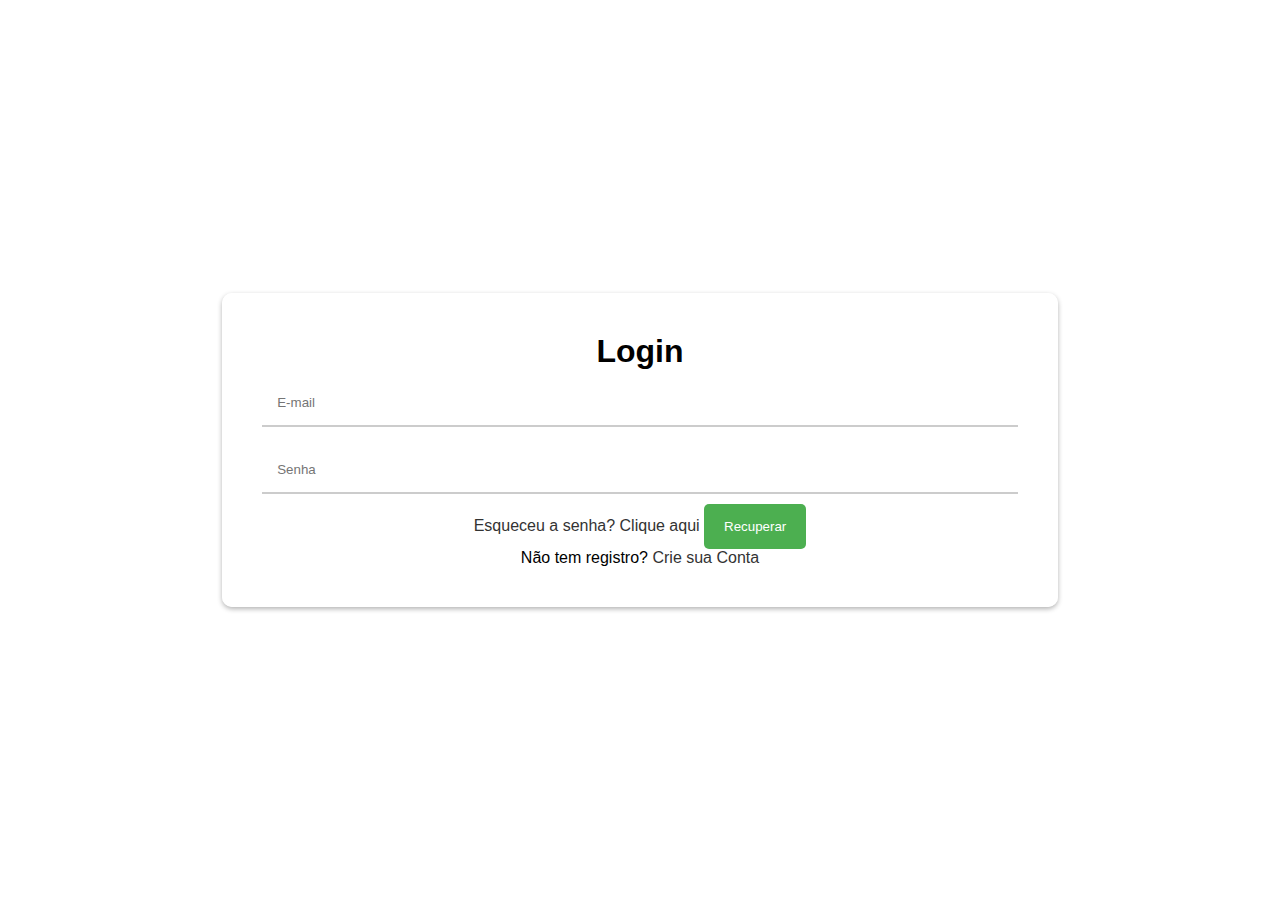
==== login.html @ 00ae03b5 "primeiro commit" ====
<!DOCTYPE html>
<html lang="pt-br">
<head>
    <meta charset="UTF-8">
    <meta name="viewport" content="width=device-width, initial-scale=1.0">
    <title>Tela de Login</title>
    <link rel="stylesheet" href="./estilos/style.css">
</head>
<body>
    <div class="container">
        <div class="form">
            <h1>Login</h1>
            <form>
                <input type="email" placeholder="E-mail">
                <input type="password" placeholder="Senha">
                <a href="#">Esqueceu a senha? Clique aqui</a>
                <button type="submit">Recuperar</button>
                <p>Não tem registro? <a href="Signup.html">Crie sua Conta</a></p>
            </form>
        </div>
    </div>
</body>
</html>
---- estilos/style.css ----
/*******************************************************************************
 *              bootstrap-rtl (version 4.0.0 beta2)
 *      Author: Santanu Patra
 *  Created on: september 7, 2016
 *     Project: bootstrap-rtl
 *   Copyright: GPL
 *******************************************************************************/

 dd {
    margin-right: 0;
}

figure {
    margin: 0 0 1rem;
}

caption {
    text-align: right;
}

th {
    text-align: right;
}

.list-unstyled {
    padding-right: 0;
}

.list-inline {
    padding-right: 0;
}

.list-inline-item:not(:last-child) {
    margin-right: 0;
    margin-left: 5px;
}

.blockquote {
    border-left: none;
    border-right: 0.25rem solid #eceeef;
}

.blockquote-reverse {
    padding-left: 1rem;
    padding-right: 0;
    text-align: left;
    border-left: 0.25rem solid #eceeef;
    border-right: 0;
}

dl.row > dd + dt {
    clear: right;
}


.pull-0 {
    left: auto;
}

.pull-1 {
    left: 8.33333%;
}

.pull-2 {
    left: 16.66667%;
}

.pull-3 {
    left: 25%;
}

.pull-4 {
    left: 33.33333%;
}

.pull-5 {
    left: 41.66667%;
}

.pull-6 {
    left: 50%;
}

.pull-7 {
    left: 58.33333%;
}

.pull-8 {
    left: 66.66667%;
}

.pull-9 {
    left: 75%;
}

.pull-10 {
    left: 83.33333%;
}

.pull-11 {
    left: 91.66667%;
}

.pull-12 {
    left: 100%;
}

.push-0 {
    right: auto;
}

.push-1 {
    right: 8.33333%;
}

.push-2 {
    right: 16.66667%;
}

.push-3 {
    right: 25%;
}

.push-4 {
    right: 33.33333%;
}

.push-5 {
    right: 41.66667%;
}

.push-6 {
    right: 50%;
}

.push-7 {
    right: 58.33333%;
}

.push-8 {
    right: 66.66667%;
}

.push-9 {
    right: 75%;
}

.push-10 {
    right: 83.33333%;
}

.push-11 {
    right: 91.66667%;
}

.push-12 {
    right: 100%;
}

.offset-1 {
    margin-right: 8.33333%;
}

.offset-2 {
    margin-right: 16.66667%;
}

.offset-3 {
    margin-right: 25%;
}

.offset-4 {
    margin-right: 33.33333%;
}

.offset-5 {
    margin-right: 41.66667%;
}

.offset-6 {
    margin-right: 50%;
}

.offset-7 {
    margin-right: 58.33333%;
}

.offset-8 {
    margin-right: 66.66667%;
}

.offset-9 {
    margin-right: 75%;
}

.offset-10 {
    margin-right: 83.33333%;
}

.offset-11 {
    margin-right: 91.66667%;
}

@media (min-width: 544px) {

    .pull-sm-0 {
        left: auto;
    }

    .pull-sm-1 {
        left: 8.33333%;
    }

    .pull-sm-2 {
        left: 16.66667%;
    }

    .pull-sm-3 {
        left: 25%;
    }

    .pull-sm-4 {
        left: 33.33333%;
    }

    .pull-sm-5 {
        left: 41.66667%;
    }

    .pull-sm-6 {
        left: 50%;
    }

    .pull-sm-7 {
        left: 58.33333%;
    }

    .pull-sm-8 {
        left: 66.66667%;
    }

    .pull-sm-9 {
        left: 75%;
    }

    .pull-sm-10 {
        left: 83.33333%;
    }

    .pull-sm-11 {
        left: 91.66667%;
    }

    .pull-sm-12 {
        left: 100%;
    }

    .push-sm-0 {
        right: auto;
    }

    .push-sm-1 {
        right: 8.33333%;
    }

    .push-sm-2 {
        right: 16.66667%;
    }

    .push-sm-3 {
        right: 25%;
    }

    .push-sm-4 {
        right: 33.33333%;
    }

    .push-sm-5 {
        right: 41.66667%;
    }

    .push-sm-6 {
        right: 50%;
    }

    .push-sm-7 {
        right: 58.33333%;
    }

    .push-sm-8 {
        right: 66.66667%;
    }

    .push-sm-9 {
        right: 75%;
    }

    .push-sm-10 {
        right: 83.33333%;
    }

    .push-sm-11 {
        right: 91.66667%;
    }

    .push-sm-12 {
        right: 100%;
    }

    .offset-sm-0 {
        margin-right: 0%;
    }

    .offset-sm-1 {
        margin-right: 8.33333%;
    }

    .offset-sm-2 {
        margin-right: 16.66667%;
    }

    .offset-sm-3 {
        margin-right: 25%;
    }

    .offset-sm-4 {
        margin-right: 33.33333%;
    }

    .offset-sm-5 {
        margin-right: 41.66667%;
    }

    .offset-sm-6 {
        margin-right: 50%;
    }

    .offset-sm-7 {
        margin-right: 58.33333%;
    }

    .offset-sm-8 {
        margin-right: 66.66667%;
    }

    .offset-sm-9 {
        margin-right: 75%;
    }

    .offset-sm-10 {
        margin-right: 83.33333%;
    }

    .offset-sm-11 {
        margin-right: 91.66667%;
    }
}

@media (min-width: 768px) {

    .pull-md-0 {
        left: auto;
    }

    .pull-md-1 {
        left: 8.33333%;
    }

    .pull-md-2 {
        left: 16.66667%;
    }

    .pull-md-3 {
        left: 25%;
    }

    .pull-md-4 {
        left: 33.33333%;
    }

    .pull-md-5 {
        left: 41.66667%;
    }

    .pull-md-6 {
        left: 50%;
    }

    .pull-md-7 {
        left: 58.33333%;
    }

    .pull-md-8 {
        left: 66.66667%;
    }

    .pull-md-9 {
        left: 75%;
    }

    .pull-md-10 {
        left: 83.33333%;
    }

    .pull-md-11 {
        left: 91.66667%;
    }

    .pull-md-12 {
        left: 100%;
    }

    .push-md-0 {
        right: auto;
    }

    .push-md-1 {
        right: 8.33333%;
    }

    .push-md-2 {
        right: 16.66667%;
    }

    .push-md-3 {
        right: 25%;
    }

    .push-md-4 {
        right: 33.33333%;
    }

    .push-md-5 {
        right: 41.66667%;
    }

    .push-md-6 {
        right: 50%;
    }

    .push-md-7 {
        right: 58.33333%;
    }

    .push-md-8 {
        right: 66.66667%;
    }

    .push-md-9 {
        right: 75%;
    }

    .push-md-10 {
        right: 83.33333%;
    }

    .push-md-11 {
        right: 91.66667%;
    }

    .push-md-12 {
        right: 100%;
    }

    .offset-md-0 {
        margin-right: 0%;
    }

    .offset-md-1 {
        margin-right: 8.33333%;
    }

    .offset-md-2 {
        margin-right: 16.66667%;
    }

    .offset-md-3 {
        margin-right: 25%;
    }

    .offset-md-4 {
        margin-right: 33.33333%;
    }

    .offset-md-5 {
        margin-right: 41.66667%;
    }

    .offset-md-6 {
        margin-right: 50%;
    }

    .offset-md-7 {
        margin-right: 58.33333%;
    }

    .offset-md-8 {
        margin-right: 66.66667%;
    }

    .offset-md-9 {
        margin-right: 75%;
    }

    .offset-md-10 {
        margin-right: 83.33333%;
    }

    .offset-md-11 {
        margin-right: 91.66667%;
    }
}

@media (min-width: 992px) {

    .pull-lg-0 {
        left: auto;
    }

    .pull-lg-1 {
        left: 8.33333%;
    }

    .pull-lg-2 {
        left: 16.66667%;
    }

    .pull-lg-3 {
        left: 25%;
    }

    .pull-lg-4 {
        left: 33.33333%;
    }

    .pull-lg-5 {
        left: 41.66667%;
    }

    .pull-lg-6 {
        left: 50%;
    }

    .pull-lg-7 {
        left: 58.33333%;
    }

    .pull-lg-8 {
        left: 66.66667%;
    }

    .pull-lg-9 {
        left: 75%;
    }

    .pull-lg-10 {
        left: 83.33333%;
    }

    .pull-lg-11 {
        left: 91.66667%;
    }

    .pull-lg-12 {
        left: 100%;
    }

    .push-lg-0 {
        right: auto;
    }

    .push-lg-1 {
        right: 8.33333%;
    }

    .push-lg-2 {
        right: 16.66667%;
    }

    .push-lg-3 {
        right: 25%;
    }

    .push-lg-4 {
        right: 33.33333%;
    }

    .push-lg-5 {
        right: 41.66667%;
    }

    .push-lg-6 {
        right: 50%;
    }

    .push-lg-7 {
        right: 58.33333%;
    }

    .push-lg-8 {
        right: 66.66667%;
    }

    .push-lg-9 {
        right: 75%;
    }

    .push-lg-10 {
        right: 83.33333%;
    }

    .push-lg-11 {
        right: 91.66667%;
    }

    .push-lg-12 {
        right: 100%;
    }

    .offset-lg-0 {
        margin-right: 0%;
    }

    .offset-lg-1 {
        margin-right: 8.33333%;
    }

    .offset-lg-2 {
        margin-right: 16.66667%;
    }

    .offset-lg-3 {
        margin-right: 25%;
    }

    .offset-lg-4 {
        margin-right: 33.33333%;
    }

    .offset-lg-5 {
        margin-right: 41.66667%;
    }

    .offset-lg-6 {
        margin-right: 50%;
    }

    .offset-lg-7 {
        margin-right: 58.33333%;
    }

    .offset-lg-8 {
        margin-right: 66.66667%;
    }

    .offset-lg-9 {
        margin-right: 75%;
    }

    .offset-lg-10 {
        margin-right: 83.33333%;
    }

    .offset-lg-11 {
        margin-right: 91.66667%;
    }
}

@media (min-width: 1200px) {

    .pull-xl-0 {
        left: auto;
    }

    .pull-xl-1 {
        left: 8.33333%;
    }

    .pull-xl-2 {
        left: 16.66667%;
    }

    .pull-xl-3 {
        left: 25%;
    }

    .pull-xl-4 {
        left: 33.33333%;
    }

    .pull-xl-5 {
        left: 41.66667%;
    }

    .pull-xl-6 {
        left: 50%;
    }

    .pull-xl-7 {
        left: 58.33333%;
    }

    .pull-xl-8 {
        left: 66.66667%;
    }

    .pull-xl-9 {
        left: 75%;
    }

    .pull-xl-10 {
        left: 83.33333%;
    }

    .pull-xl-11 {
        left: 91.66667%;
    }

    .pull-xl-12 {
        left: 100%;
    }

    .push-xl-0 {
        right: auto;
    }

    .push-xl-1 {
        right: 8.33333%;
    }

    .push-xl-2 {
        right: 16.66667%;
    }

    .push-xl-3 {
        right: 25%;
    }

    .push-xl-4 {
        right: 33.33333%;
    }

    .push-xl-5 {
        right: 41.66667%;
    }

    .push-xl-6 {
        right: 50%;
    }

    .push-xl-7 {
        right: 58.33333%;
    }

    .push-xl-8 {
        right: 66.66667%;
    }

    .push-xl-9 {
        right: 75%;
    }

    .push-xl-10 {
        right: 83.33333%;
    }

    .push-xl-11 {
        right: 91.66667%;
    }

    .push-xl-12 {
        right: 100%;
    }

    .offset-xl-0 {
        margin-right: 0%;
    }

    .offset-xl-1 {
        margin-right: 8.33333%;
    }

    .offset-xl-2 {
        margin-right: 16.66667%;
    }

    .offset-xl-3 {
        margin-right: 25%;
    }

    .offset-xl-4 {
        margin-right: 33.33333%;
    }

    .offset-xl-5 {
        margin-right: 41.66667%;
    }

    .offset-xl-6 {
        margin-right: 50%;
    }

    .offset-xl-7 {
        margin-right: 58.33333%;
    }

    .offset-xl-8 {
        margin-right: 66.66667%;
    }

    .offset-xl-9 {
        margin-right: 75%;
    }

    .offset-xl-10 {
        margin-right: 83.33333%;
    }

    .offset-xl-11 {
        margin-right: 91.66667%;
    }
}

.form-check-label {
    padding-right: 1.25rem;
}

.form-check-input {
    margin-right: -1.25rem;
}

.form-check-inline {
    padding-right: 1.25rem;
}

    .form-check-inline + .form-check-inline {
        margin-right: .75rem;
    }

.form-control-feedback {
    margin-top: 0.25rem;
}

.form-control-success,
.form-control-warning,
.form-control-danger {
    padding-left: 2.25rem;
    background-position: center right 0.625rem;
}

.form-inline .form-check-label {
    padding-right: 0;
}

.dropdown-toggle::after {
    margin-right: 0.3em;
}

.dropdown-menu {
    right: 0;
    float: right;
    margin: 2px 0 0;
    text-align: right;
}

.dropdown-divider {
    margin: 0.5rem 0;
}



.btn-group .btn + .btn,
.btn-group .btn + .btn-group,
.btn-group .btn-group + .btn,
.btn-group .btn-group + .btn-group {
    margin-right: -1px;
}

.btn-toolbar {
    margin-right: -0.5rem;
}



    .btn-toolbar > .btn,
    .btn-toolbar > .btn-group,
    .btn-toolbar > .input-group {
        margin-right: 0.5rem;
    }

.btn-group > .btn:first-child {
    margin-right: 0;
}

.btn-group > .btn-group {
    float: right;
}

.btn + .dropdown-toggle-split::after {
    margin-right: 0;
}


.btn-group-vertical > .btn + .btn,
.btn-group-vertical > .btn + .btn-group,
.btn-group-vertical > .btn-group + .btn,
.btn-group-vertical > .btn-group + .btn-group {
    margin-right: 0;
}

.input-group .form-control {
    float: left;
}

.input-group-addon:not(:last-child) {
    border-right: 1px solid rgba(0,0,0,.15);
    border-left: 0;
}

.form-control + .input-group-addon:not(:first-child) {
    border-left-width: medium;
    border-right: 0;
}



.input-group-btn > .btn + .btn {
    margin-right: -1px;
}

.input-group-btn:not(:last-child) > .btn,
.input-group-btn:not(:last-child) > .btn-group {
    margin-left: -1px;
}

.input-group-btn:not(:first-child) > .btn,
.input-group-btn:not(:first-child) > .btn-group {
    margin-right: -1px;
}

.custom-control {
    padding-right: 1.5rem;
}

    .custom-control + .custom-control {
        margin-right: 1rem;
    }

.custom-control-indicator {
    right: 0;
}

.custom-controls-stacked .custom-control + .custom-control {
    margin-right: 0;
}

.custom-select {
    padding-left: 0.75rem \9;
}

.nav {
    padding-right: 0;
}



    .nav-tabs .nav-item + .nav-item {
        margin-right: 0.2rem;
    }



    .nav-pills .nav-item + .nav-item {
        margin-right: 0.2rem;
    }

.nav-stacked .nav-item + .nav-item {
    margin-right: 0;
}







.navbar-nav .nav-link + .nav-link {
    margin-right: 1rem;
}

.navbar-nav .nav-item + .nav-item {
    margin-right: 1rem;
}

@media (max-width: 543px) {
    .navbar-toggleable .navbar-nav .nav-item {
        margin-right: 0;
    }
}

@media (max-width: 767px) {
    .navbar-toggleable-sm .navbar-nav .nav-item {
        margin-right: 0;
    }
}

@media (max-width: 991px) {
    .navbar-toggleable-md .navbar-nav .nav-item {
        margin-right: 0;
    }
}

.card-link + .card-link {
    margin-right: 1.25rem;
}

.card-blockquote {
    border-right: 0;
}

.breadcrumb-item {
    float: right;
}

.pagination {
    padding-right: 0;
}

.page-item:first-child .page-link {
    margin-right: 0;
}

.page-link {

    margin-right: -1px;
}

.alert-dismissible {
    padding-left: 2rem;
}

    .alert-dismissible .close {
        left: -1rem;
    }

.media-list {
    padding-right: 0;
}

.list-group {
    padding-right: 0;
}

.embed-responsive .embed-responsive-item,
.embed-responsive iframe,
.embed-responsive embed,
.embed-responsive object,
.embed-responsive video {
    right: 0;
}

.close {
    float: left;
}

.tooltip {
    text-align: right;
}

    .tooltip.tooltip-top .tooltip-arrow,
    .tooltip.bs-tether-element-attached-bottom .tooltip-arrow {
        right: 50%;
        margin-right: -5px;
    }

    .tooltip.tooltip-bottom .tooltip-arrow,
    .tooltip.bs-tether-element-attached-top .tooltip-arrow {
        right: 50%;
        margin-right: -5px;
    }

.popover {
    right: 0;
    text-align: right;
}

    .popover.popover-top .popover-arrow,
    .popover.bs-tether-element-attached-bottom .popover-arrow {
        right: 50%;
        margin-right: -11px;
    }

        .popover.popover-top .popover-arrow::after,
        .popover.bs-tether-element-attached-bottom .popover-arrow::after {
            margin-right: -10px;
        }

    .popover.popover-bottom .popover-arrow,
    .popover.bs-tether-element-attached-top .popover-arrow {
        right: 50%;
        margin-right: -11px;
    }

        .popover.popover-bottom .popover-arrow::after,
        .popover.bs-tether-element-attached-top .popover-arrow::after {
            margin-right: -10px;
        }

@media all and (transform-3d), (-webkit-transform-3d) {
    .carousel-inner > .carousel-item.next,
    .carousel-inner > .carousel-item.active.right {
        right: 0;
    }

    .carousel-inner > .carousel-item.prev,
    .carousel-inner > .carousel-item.active.left {
        right: 0;
    }

        .carousel-inner > .carousel-item.next.left,
        .carousel-inner > .carousel-item.prev.right,
        .carousel-inner > .carousel-item.active {
            right: 0;
        }
}

.carousel-inner > .active {
    right: 0;
}

.carousel-inner > .next {
    right: 100%;
}

.carousel-inner > .prev {
    right: -100%;
}

    .carousel-inner > .next.left,
    .carousel-inner > .prev.right {
        right: 0;
    }

.carousel-inner > .active.left {
    right: -100%;
}

.carousel-inner > .active.right {
    right: 100%;
}

/*.carousel-control {
  right: 0;
}

.carousel-control.right {
  left: 0;
  right: auto;
}*/

.carousel-control .icon-prev {
    right: 50%;
    margin-right: -10px;
}

.carousel-control .icon-next {
    left: 50%;
    margin-left: -10px;
}

.carousel-indicators {
    right: 50%;
    padding-right: 0;
    margin-right: -30%;
}

.carousel-caption {
    left: 15%;
    right: 15%;
    z-index: 10;
}

@media (min-width: 544px) {
    .carousel-control .icon-prev {
        margin-right: -15px;
    }

    .carousel-control .icon-next {
        margin-left: -15px;
    }

    .carousel-caption {
        left: 20%;
        right: 20%;
    }
}



/*!
 * Start Bootstrap - Simple Sidebar (https://startbootstrap.com/template-overviews/simple-sidebar)
 * Copyright 2013-2017 Start Bootstrap
 * Licensed under MIT (https://github.com/BlackrockDigital/startbootstrap-simple-sidebar/blob/master/LICENSE)
 */

body {
    overflow-x: hidden;
}

#wrapper {
      padding-left: 0;
      -webkit-transition: all 0.5s ease;
      -moz-transition: all 0.5s ease;
      -o-transition: all 0.5s ease;
      transition: all 0.5s ease;
}

#wrapper.toggled {
    padding-left: 250px;
}

#sidebar-wrapper {
    z-index: 1000;
    position: fixed;
    bottom: 0;
    left: 0;
    width: 250px;
    height: 100%;
    margin-left: -250px;
    overflow-y: auto;
    background: #000;
    -webkit-transition: all 0.5s ease;
    -moz-transition: all 0.5s ease;
    -o-transition: all 0.5s ease;
    transition: all 0.5s ease;
}

#wrapper.toggled #sidebar-wrapper {
  width: 250px;
  margin-left: 0;
}
#page-content-wrapper {
  width: 100%;
  position: absolute;
  padding: 15px;
}

#wrapper.toggled #page-content-wrapper {
  position: absolute;
  margin-right: 0px;
}


/* Sidebar Styles */

.sidebar-nav {
/*   position: absolute;
  top: 0;
  width: 250px; */
  margin: 0;
  padding: 0;
  list-style: none;
}

.sidebar-nav li {
  text-indent: 20px;
  line-height: 40px;
}

.sidebar-nav li a {
  display: block;
  text-decoration: none;
  color: #999999;
}

.sidebar-nav li a:hover {
  text-decoration: none;
  color: #fff;
  background: rgba(255, 255, 255, 0.2);
}

.sidebar-nav li a:active, .sidebar-nav li a:focus {
  text-decoration: none;
}

.sidebar-nav>.sidebar-brand {
  height: 65px;
  font-size: 18px;
  line-height: 60px;
}

.sidebar-nav>.sidebar-brand a {
  color: #999999;
}

.sidebar-nav>.sidebar-brand a:hover {
  color: #fff;
  background: none;
}

/* Custom CSS */
header nav .sidebar-brand a {
    color: #fff;
    text-decoration: none;
    font-weight: bold;
}



@media(min-width: 991px) {
  #wrapper {
    padding-left: 0;
  }
  #wrapper.toggled {
    padding-left: 250px;
  }
  #sidebar-wrapper {
    width: 0;
  }
  #wrapper.toggled #sidebar-wrapper {
    width: 250px;
  }
  #page-content-wrapper {
    padding: 20px;
    position: relative;
  }
  #wrapper.toggled #page-content-wrapper {
    position: relative;
    margin-right: 0;
  }
}
body {
    margin: 0;
    font-family: Arial, sans-serif;
    background-image: url('../imagens/Login\ do\ sistema\ \(1\).png'); /* Substitua por sua imagem */
    background-size: cover;
    display: flex;
    justify-content: center;
    align-items: center;
    height: 100vh;
}

.container {
    background-color: rgba(255, 255, 255, 0.8);
    padding: 40px;
    border-radius: 10px;
    box-shadow: 0px 2px 5px rgba(0, 0, 0, 0.3);
}

.form {
    text-align: center;
}

input {
    width: 100%;
    padding: 15px;
    margin: 10px 0;
    border: none;
    border-bottom: 2px solid #ccc;
}

button {
    background-color: #4CAF50;
    color: white;
    padding: 15px 20px;
    border: none;
    border-radius: 5px;
    cursor: pointer;
}

a {
    text-decoration: none;
    color: #333;
}
* {
    margin: 0;
    padding: 0;
    box-sizing: border-box;
    font-family: Arial, sans-serif;
}

body {
    display: flex;
    min-height: 100vh;
    background-image: url('../imagens/Background.png');
    background-size: cover;
    background-position: center;
}

.sidebar {
    width: 200px;
    background-color: rgba(255, 255, 255, 0.9);
    padding: 20px;
    display: flex;
    flex-direction: column;
    justify-content: space-between; /* Distribui o espaço verticalmente */
    align-items: center;
    height: 100vh; /* Altura total da tela */
    position: fixed; /* Fixa a sidebar na tela */
    left: 0;
    box-shadow: 0 0px 50px rgba(0, 0, 0, 0.9);
}

.sidebar h2 {
    font-size: 1.2em;
    margin-bottom: 40px; /* Espaço extra abaixo do título */
}

.sidebar ul {
    list-style: none;
    width: 100%; /* Preenche a largura total da sidebar */
}

.sidebar li {
    font-size: 1em;
    margin: 20px 0; /* Espaçamento entre os itens do menu */
    display: flex;
    align-items: center;
    justify-content: center;
}

.sidebar li span {
    margin-right: 10px;
}

.main-content {
    flex: 1;
    margin-left: 220px; /* Compensa a largura da sidebar */
    padding: 20px;
}

.search-bar {
    text-align: center;
    margin-bottom: 20px;
}

.search-bar input {
    width: 80%;
    padding: 10px;
    font-size: 1em;
    border: 1px solid #ccc;
    border-radius: 20px;
    text-align: center;
}

.tasks-container {
    display: flex;
    justify-content: space-between;
}

.task-column {
    width: 27%;
    background-color: rgba(255, 255, 255, 0.8);
    padding: 20px;
    border-radius: 10px;
}

.task-column h3 {
    font-size: 1.2em;
    margin-bottom: 20px;
    color: #333;
}

.task-card {
    background-color: white;
    padding: 15px;
    margin-bottom: 20px;
    border-radius: 10px;
}

.task-card h4 {
    font-size: 1.1em;
    margin-bottom: 10px;
    color: #333;
}

.task-card p {
    font-size: 0.9em;
    margin-bottom: 10px;
    color: #666;
}

.task-actions {
    display: flex;
    gap: 10px;
}

.task-actions button {
    background: none;
    border: none;
    font-size: 1em;
    cursor: pointer;
}
.dots{
    font-size: 3em;
    color: #666;
    cursor: pointer;
    text-align: center;
}

.add {
    font-size: 5em;
    color: #666;
    cursor: pointer;
    position: right;
}

  .IconeMais {
    cursor: pointer;
    width: 30px;
    height: 30px;
    margin: 0px;
    position: right;
    position: absolute;
    right: 0
  }

  .tresPontos {
    cursor: pointer;
    width: 30px;
    height: 10px;
    margin: 0px;
  }
  
  .column-header {
    position: relative; /* Torna o container um contêiner de posicionamento para elementos filhos absolutos */
}
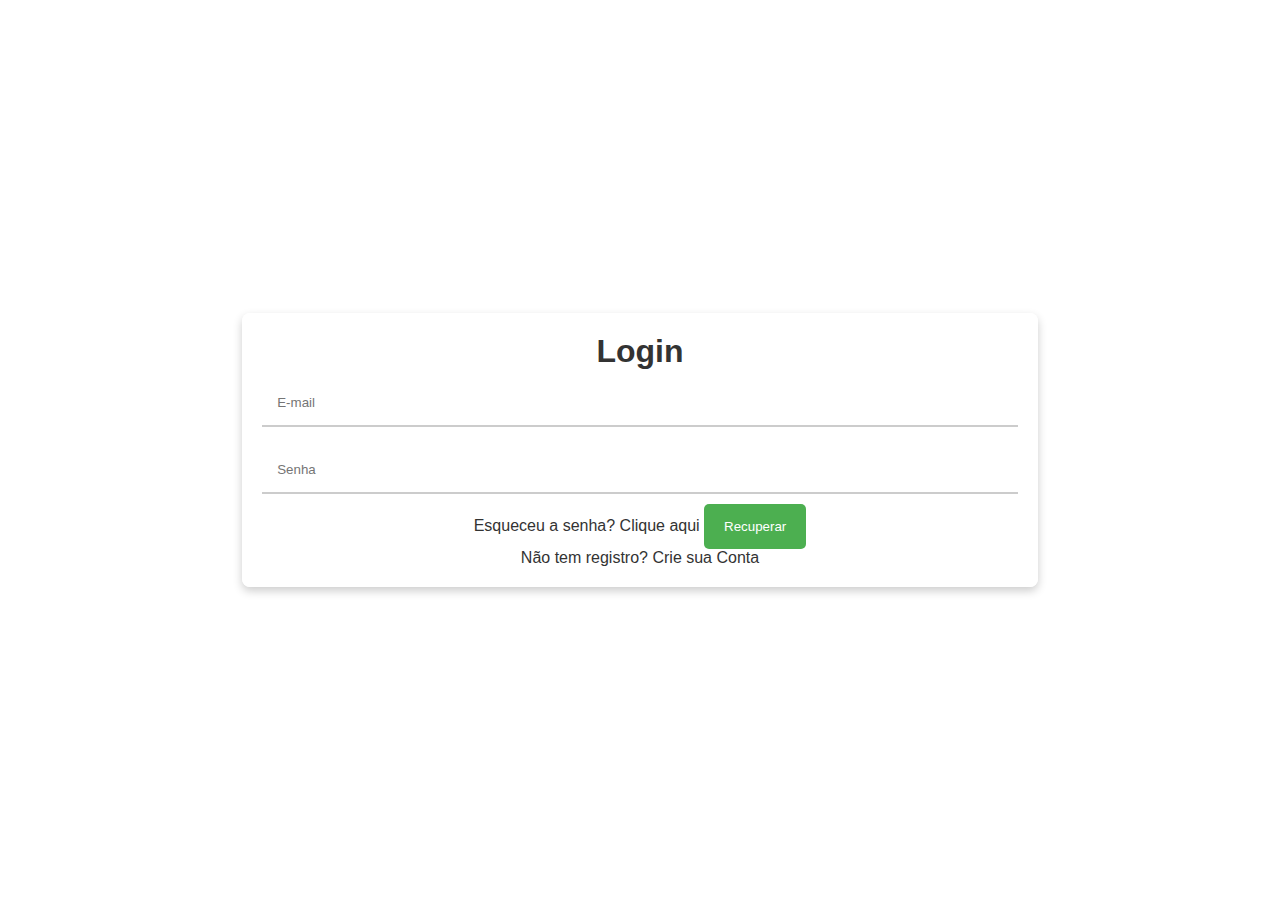
==== commit fc5b92b5: "nfrtyhh7" ====
--- a/login.html
+++ b/login.html
@@ -13,7 +13,7 @@
             <form>
                 <input type="email" placeholder="E-mail">
                 <input type="password" placeholder="Senha">
-                <a href="#">Esqueceu a senha? Clique aqui</a>
+                <a href="#">Esqueceu a senha? Clique aqui </a>
                 <button type="submit">Recuperar</button>
                 <p>Não tem registro? <a href="Signup.html">Crie sua Conta</a></p>
             </form>
--- a/estilos/style.css
+++ b/estilos/style.css
@@ -1,7 +1,7 @@
 /*******************************************************************************
  *              bootstrap-rtl (version 4.0.0 beta2)
  *      Author: Santanu Patra
- *  Created on: september 7, 2016
+ *  Created on: september 7, 2019
  *     Project: bootstrap-rtl
  *   Copyright: GPL
  *******************************************************************************/
@@ -1524,4 +1524,153 @@
   
   .column-header {
     position: relative; /* Torna o container um contêiner de posicionamento para elementos filhos absolutos */
-}+}
+
+/* Reset básico */
+* {
+    margin: 0;
+    padding: 0;
+    box-sizing: border-box;
+    font-family: Arial, sans-serif;
+}
+
+/* Estilos do fundo da página */
+body {
+    background-image: url('../imagens/Background.png'); /* Substitua pelo caminho da sua imagem */
+    background-size: cover;
+    display: flex;
+    align-items: center;
+    justify-content: center;
+    height: 100vh;
+}
+
+/* Contêiner principal da tabela */
+.gerenciador-container {
+    background-color: rgba(255, 255, 255, 0.7);
+    width: 80%;
+    max-width: 600px;
+    border-radius: 10px;
+    padding: 20px;
+    box-shadow: 0 4px 8px rgba(0, 0, 0, 0.2);
+}
+
+/* Estilos da tabela */
+.gerenciador-tabela {
+    width: 100%;
+    border-collapse: collapse;
+}
+
+/* Cabeçalho da tabela */
+.gerenciador-tabela th {
+    padding: 15px;
+    text-align: left;
+    font-weight: bold;
+    color: #555;
+    border-bottom: 1px solid #ddd;
+}
+
+/* Células da tabela */
+.gerenciador-tabela td {
+    padding: 15px;
+    text-align: left;
+}
+
+/* Linhas alternadas */
+.gerenciador-tabela tr:nth-child(odd) {
+    background-color: rgba(255, 255, 255, 0.5);
+}
+
+/* Ações de edição e exclusão */
+.gerenciador-acoes {
+    display: flex;
+    gap: 10px;
+}
+
+.gerenciador-editar, .gerenciador-excluir {
+    cursor: pointer;
+    font-size: 18px;
+    color: #555;
+}
+
+.gerenciador-editar:hover {
+    color: #007bff;
+}
+
+.gerenciador-excluir:hover {
+    color: #dc3545;
+}
+body {
+    font-family: Arial, sans-serif;
+    background: url('../imagens/Background.png') no-repeat center center fixed;
+    background-size: cover;
+    color: #333;
+  }
+  
+  .container {
+    max-width: 800px;
+    margin: auto;
+    padding: 20px;
+    background-color: rgba(255, 255, 255, 0.9);
+    border-radius: 8px;
+    box-shadow: 0px 4px 10px rgba(0, 0, 0, 0.2);
+  }
+  
+  h1 {
+    text-align: center;
+  }
+  
+  table {
+    width: 100%;
+    border-collapse: collapse;
+  }
+  
+  th, td {
+    padding: 10px;
+    text-align: left;
+    border-bottom: 1px solid #ddd;
+  }
+  
+  th {
+    background-color: #f2f2f2;
+  }
+  
+  .edit-btn, .delete-btn {
+    cursor: pointer;
+    font-size: 18px;
+    background: none;
+    border: none;
+  }
+  
+  .edit-btn {
+    color: #4CAF50;
+  }
+  
+  .delete-btn {
+    color: #f44336;
+  }
+  
+  #add-employee-btn {
+    margin-top: 20px;
+    padding: 10px 15px;
+    font-size: 20px;
+    background-color: #4CAF50;
+    color: white;
+    border: none;
+    border-radius: 5px;
+    cursor: pointer;
+  }
+  
+  #add-employee-btn:hover {
+    background-color: #45a049;
+  }
+  .back-button {
+    margin-top: 20px;
+    padding: 10px 15px;
+    font-size: 20px;
+    background-color: #4CAF50;
+    color: white;
+    border: none;
+    border-radius: 5px;
+    cursor: pointer;
+    align-self: right;
+  }